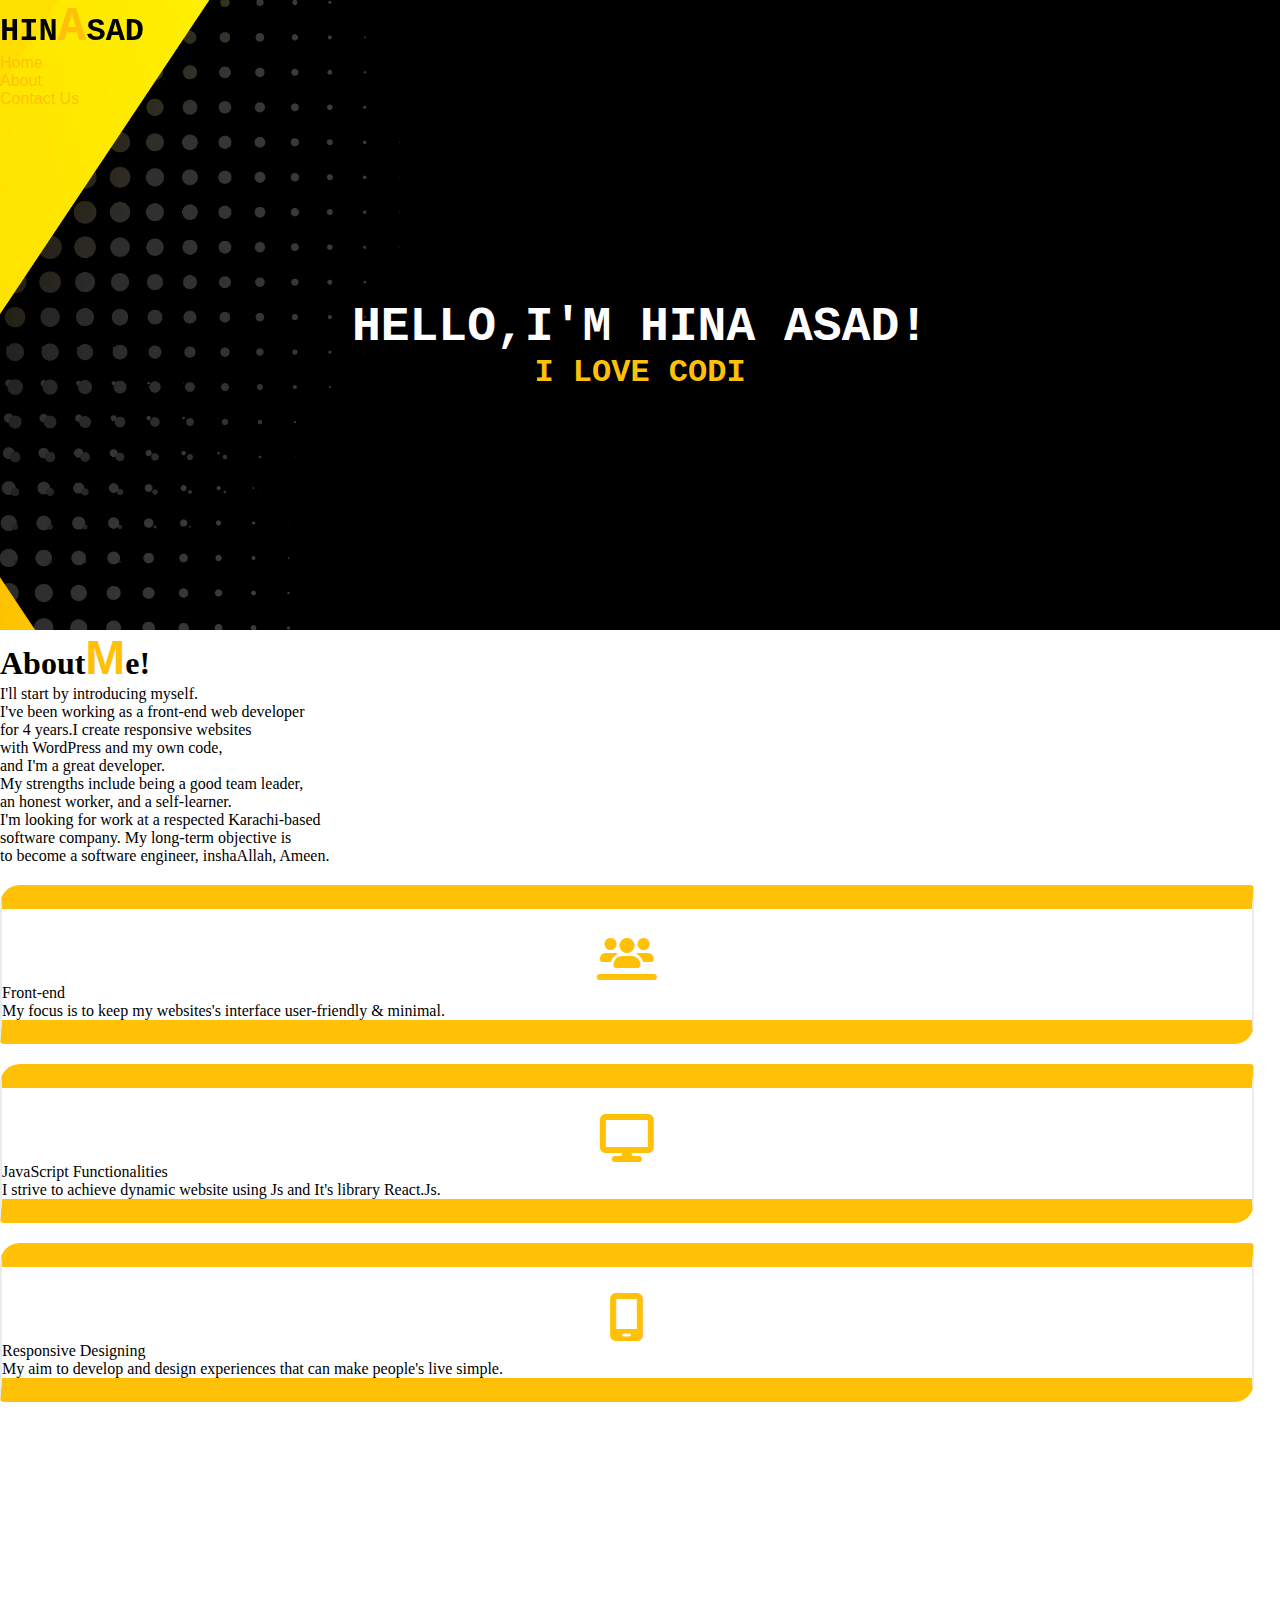
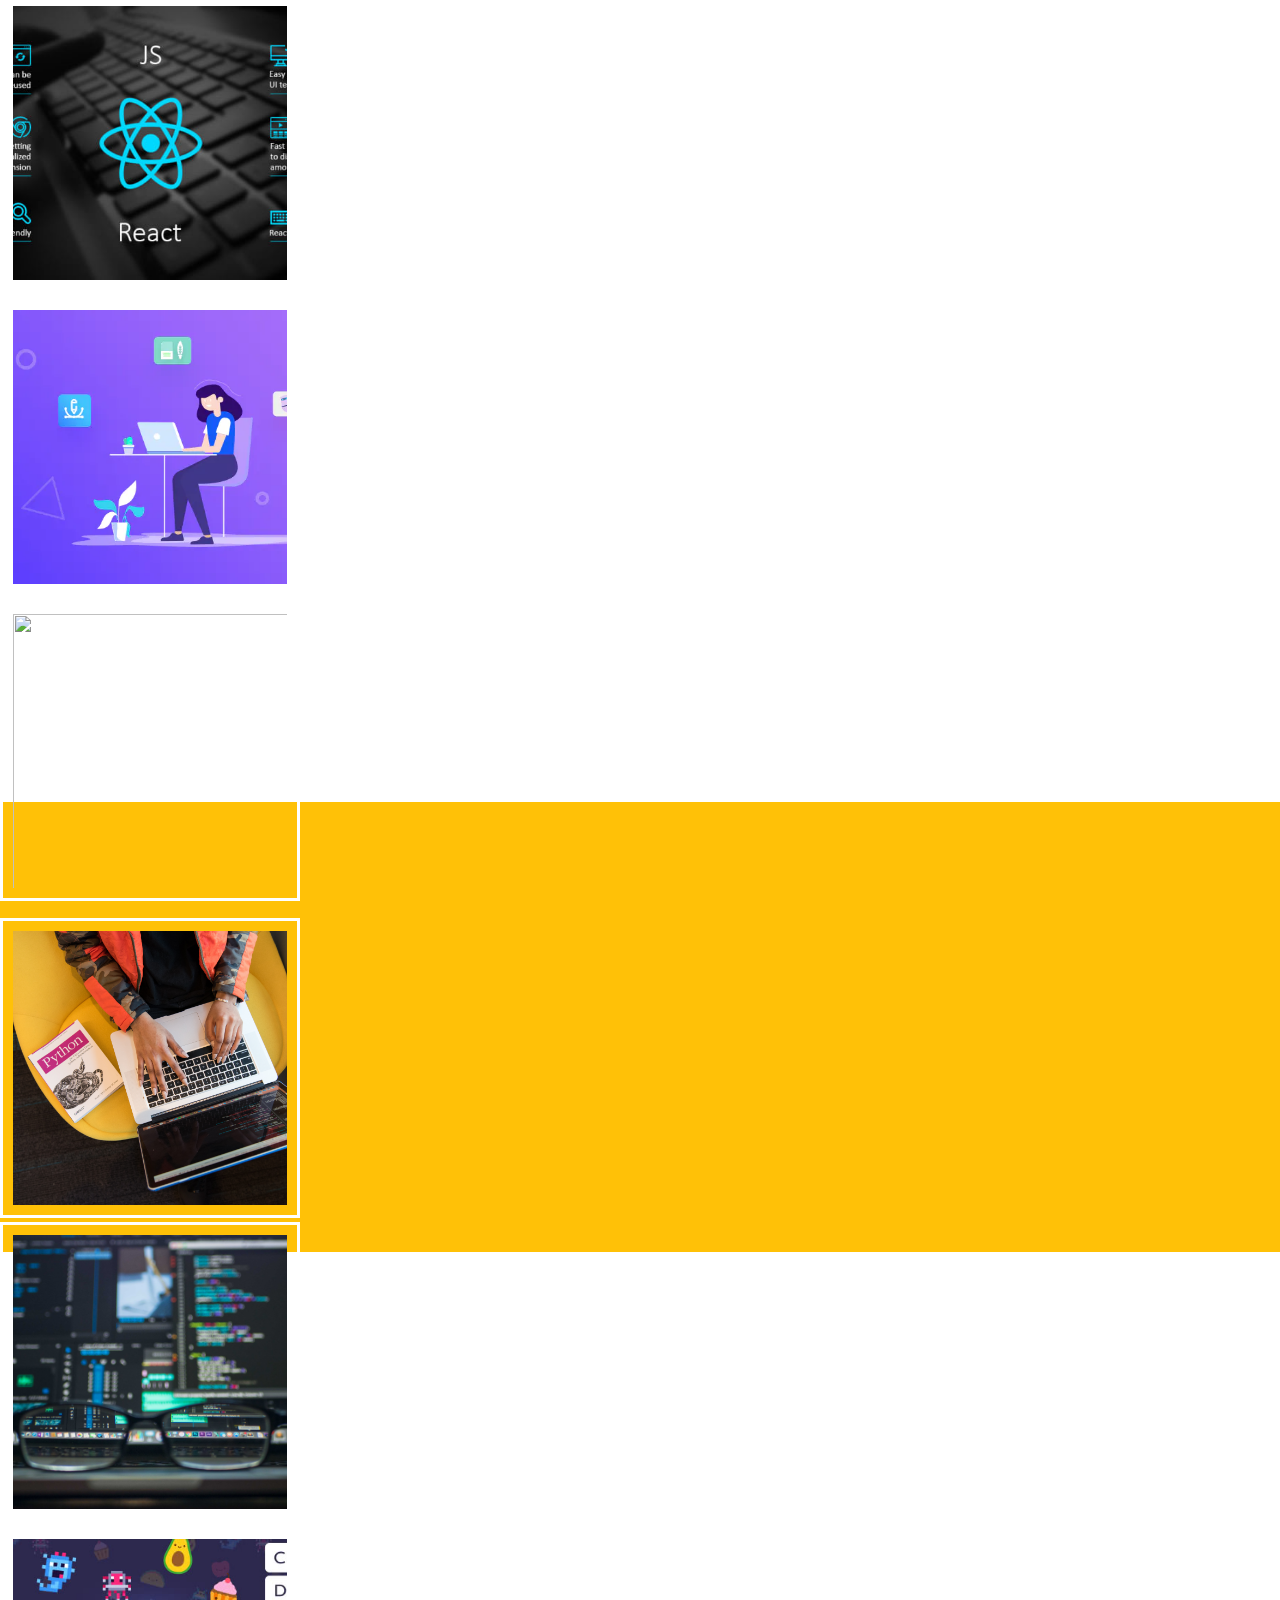
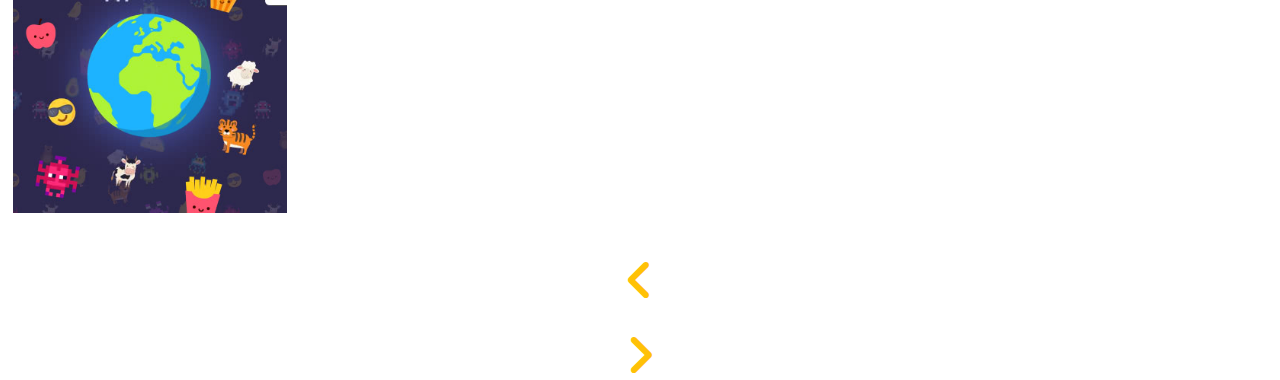
==== index.html @ 7e4883b8 "first commit" ====
<!DOCTYPE html>
<html lang="en">
<head>
    <meta charset="UTF-8">
    <meta http-equiv="X-UA-Compatible" content="IE=edge">
    <meta name="viewport" content="width=device-width, initial-scale=1.0">
    <link href="https://cdn.jsdelivr.net/npm/bootstrap@5.2.2/dist/css/bootstrap.min.css" rel="stylesheet" integrity="sha384-Zenh87qX5JnK2Jl0vWa8Ck2rdkQ2Bzep5IDxbcnCeuOxjzrPF/et3URy9Bv1WTRi" crossorigin="anonymous">
    <link rel="stylesheet" href="https://cdnjs.cloudflare.com/ajax/libs/font-awesome/6.2.0/css/all.min.css">
    <link rel="stylesheet" type="text/css" href="//cdn.jsdelivr.net/npm/slick-carousel@1.8.1/slick/slick.css"/>
    
    <title>Hina Asad Web Developer</title>
    <link rel="stylesheet" href="style.css">
</head>
<body>
  <button onclick="topFunction()" id="myBtn" title="Go to top"><i class="fa-solid fa-angle-up"></i></button>
  <header>
    <div class="">
      <div class="header">
        <nav class="navbar navbar-expand-lg bg-light">
          <div class="container">
            <a class="navbar-brand" href="#">HIN<spnan class="asad">A</spnan>SAD</a>
            <button class="navbar-toggler" type="button" data-bs-toggle="collapse" data-bs-target="#navbarNav" aria-controls="navbarNav" aria-expanded="false" aria-label="Toggle navigation">
              <span class="navbar-toggler-icon"></span>
            </button>
            <div class="collapse navbar-collapse" id="navbarNav">
              <ul class="navbar-nav">
                <li class="nav-item">
                  <a class="nav-link active" aria-current="page" href="#">Home</a>
                </li>
                <li class="nav-item">
                  <a class="nav-link" href="#about-section">About</a>
                </li>
                <li class="nav-item">
                  <a class="nav-link" href="#">Contact Us</a>
                </li>
              </ul>
            </div>
          </div>
        </nav>
          
      </div>
      <div class="text">
        <h1>Hello,I'm Hina Asad!</h1>
        <h2>Hello,</h2>
      </div>
  </div>    
  </header>

  <section id="about-section">
    <div class="container">
      <div class="row pt-5 pb-5">
        <div class="col-lg-5 col-sm-6">
          <h1>About<span class="me">M</span>e!</h1>
          <p>
            I'll start by introducing myself. <br>I've been working as a front-end web developer<br> for 4 years.I create responsive websites<br>  with WordPress and my own code,<br> and I'm a great developer. <br>My strengths include being a good team leader,<br>  an honest worker, and a self-learner.<br>  I'm looking for work at a respected Karachi-based <br>software company. My long-term objective is<br> to become a software engineer, inshaAllah, Ameen.
          </p>
        </div>
        <div class="e-col col-lg-2 col-sm-6">
          <i class="fa-solid fa-users-line"></i>                           
          <div class="mt-2 fw-bold text-center fs-4 ">Front-end</div>
          <div class="text-center mt-2 ">
              My focus is to keep my websites's interface user-friendly & minimal.</div>
          </div>
        <div class="e-col col-lg-2 col-sm-6">
          <i class="fa-solid fa-display img-rounded"></i>
          <div class="mt-2 fw-bold fs-4 text-center">JavaScript Functionalities</div>
        <div class="text-center mt-2">
            I strive to achieve dynamic website using Js and It's library React.Js.</div>
        </div>
        <div class="e-col col-lg-2 col-sm-6">
          <i class="fa-solid fa-mobile-screen"></i>
          <div class="mt-2 fw-bold fs-4 text-center">Responsive Designing</div>
        <div class="text-center mt-2">
            My aim to develop and design experiences that can make people's live simple.
        </div>
        </div>
    </div>
    </div>
  </section>
  <section class="card-section mt-4">
    <div class="container-fluid">
      <div class="row">
        <div class="col">
          <div class="bg">
            <div class="container">
              <div class="row mr-3">
                <div class="col">
                  <div class="text-2 text-center fw-regular fs-4">
                    <h1 class="">what our client says</h1>
                      <p>A client is somebody who buys goods or pays for services. Companies and other organizations may also be clients.<br> As opposed to customers, clients usually have an arrangement or a relationship with the seller.<br> For example, you are a customer if you buy a cup of coffee at a train station from a cafe stall.</p>                    
                  </div>
                  <div class="your-class d-flex justify-content-between ">
                    <div class="col">
                      <img src="./images/card-1.jpg" alt="">
                    </div>
                    <div class="col">
                      <img src="./images/card-2.webp" alt="">
                    </div>
                    <div class="col">
                      <img src="./images/card-3.jpg" alt="">
                    </div>
                    <div class="col">
                      <img src="./images/card-4.jpg" alt="">
                    </div>
                    <div class="col">
                      <img src="./images/card-7.jpg" alt="">
                    </div>
                    <div class="col">
                      <img src="./images/card-6.jpg" alt="">
                    </div>  
                   
                  </div>
                  
                  <div class="col d-flex justify-content-between  ">
                    <div class="prev-slide  "><i class="fa-solid fa-angle-left"></i></div>
                    <div class="next-slide "><i class="fa-solid fa-angle-right"></i></div>
                  </div>
                </div>
              </div>
            </div>
          </div>
          <div class="border">

          </div>
        </div>
      </div>
    </div>
  </section>
  <footer>
    <div class="container-fluid">
      <div class="row">
        <div class="col">
          <div class="footer">

          </div>

        </div>
      </div>
    </div>
    
  </footer>
  




















  

    
   

    
<script
src="https://code.jquery.com/jquery-3.6.1.min.js"
integrity="sha256-o88AwQnZB+VDvE9tvIXrMQaPlFFSUTR+nldQm1LuPXQ="
crossorigin="anonymous"></script>
    <script src="https://cdn.jsdelivr.net/npm/@popperjs/core@2.11.6/dist/umd/popper.min.js" integrity="sha384-oBqDVmMz9ATKxIep9tiCxS/Z9fNfEXiDAYTujMAeBAsjFuCZSmKbSSUnQlmh/jp3" crossorigin="anonymous"></script>
    <script src="https://cdn.jsdelivr.net/npm/bootstrap@5.2.2/dist/js/bootstrap.min.js" integrity="sha384-IDwe1+LCz02ROU9k972gdyvl+AESN10+x7tBKgc9I5HFtuNz0wWnPclzo6p9vxnk" crossorigin="anonymous"></script>
    <script type="text/javascript" src="//cdn.jsdelivr.net/npm/slick-carousel@1.8.1/slick/slick.min.js"></script>

    <script src="custom.js"></script>
    
</body>
</html>
---- style.css ----
*{
    margin: 0;
    padding: 0;
    box-sizing: border-box;
    border: 0;
    outline: none;
    text-decoration: none;
    list-style: none;
    
}
:root {
    --yellow: #ffc107;
    --white: #fff;
    --gray: #6c757d;
    --gray-dark: #343a40;
    --black: #000000;
    --dark-y: #f5a301;
    --font-family-sans-serif: -apple-system,BlinkMacSystemFont,"Segoe UI",Roboto,"Helvetica Neue",Arial,sans-serif,"Apple Color Emoji","Segoe UI Emoji","Segoe UI Symbol";
    --font-family-monospace: SFMono-Regular,Menlo,Monaco,Consolas,"Liberation Mono","Courier New",monospace;
}
html {
  scroll-behavior: smooth;

}
.header ul li a {
    color: var(--yellow);
    font-family: var(--font-family-sans-serif);    
    
} 
.navbar .navbar-expand-lg .bg-light {
  
}
.header {
    display: flex;
    justify-content: center;
    flex-direction: column-reverse;    
  
}
.header .navbar {
  width: 100%;
  top: 0;      
  position: fixed;      
}

  /* .navbar nav .flex-column .nav-link {
    color: var(--yellow);
    font-family: var(--font-family-sans-serif);
    
}  */

/* .heading span {
    color: var(--yellow);
    font-family: var(--font-family-monospace);
 } */

/* .heading {
    display: flex;
    align-items:center;
    justify-content: space-around;

} */
/* p {
    color: var(--yellow);
    font-family: var(--font-family-monospace);  
} */

body {
    
    /* font-family: 'tradegothiclt-bold', sans-serif;  */
}

  header {
    background: url(./images/banner.jpg) no-repeat  center/cover ;
    height: 70vh;
    background-attachment: fixed;   
    height: 70vh;
    
  
  }
  .text {
    display: flex;
    align-items: center;
    justify-content: center;
    flex-wrap:  wrap;
    flex-direction: column;
   

      }
  
  .text h1 {
    font-size: 3em;
    color: var(--white);
    text-transform: uppercase;
    margin-top: 300px;
    font-family: var(--font-family-monospace);
    
  }
  .text h2 {
    font-size: 2em;
    color: var(--yellow);
    text-transform: uppercase;
    font-family: var(--font-family-monospace);
  }
  #about {
    display: flex;
    align-items: center;
    justify-content: space-evenly;
    max-width: 1320px;
    /* width: 100%; */
  }
  
  .me, .asad {
   color: var(--yellow);
   font-family: var(--font-family-sans-serif);
   font-size: 1.5em;
   font-weight: bold;
  }
  
  .navbar-brand {
    color: var(--black);
   font-family: var(--font-family-monospace);
   font-size: 2em;
   font-weight: bold;
  }

    #about p {
    color: var(--white);
    margin-top: 100px;
  }
  .navbar-brand .asad {
    color: var(--yellow);
    font-family: var(--font-family-monospace);
  }
 .header .navbar .navbar-expand-lg {
  background: var(--gray-dark);
 }
  
 header .navbar-collapse {
  flex-grow: 0;
}

#about-section .e-col {
   background: var(--white); 
  border-radius: 4px;
  border: 2px #e9ecef solid;
  margin-top: 20px;
  margin-right: 2%;
  min-height: 100px;
   border-bottom: 24px solid var(--yellow); 
  border-top: 24px solid var(--yellow);  
  border-end-end-radius: 20px;
  border-start-start-radius: 20px;
}
.fa-solid {
  display: flex;
  flex-wrap: wrap;
  align-items: center;
  font-size: 48px;
  display: flex;
  flex-direction: row;
  justify-content: center;
  flex-wrap: wrap;
  color: var(--yellow);
  margin-top: 25px;
  height: 50px;
  flex-shrink: 0;
}
.bg {
  background: url(./images/bg.png) no-repeat  center / cover;
  background-attachment: fixed;
  height: 100vh;
  width: 100%;  
} 

.text-2 h1 {
  
  color: var(--white);
  text-transform: uppercase;
  margin-top: 100px;
  font-family: var(--font-family-monospace);
}

.text-2 p {
  color: var(--white);
  
}

.your-class img {
  width: 300px;
  height: 300px;
  object-fit: cover;
  border: 3px solid var(--white);
  padding: 10px;
  /* opacity: 0.3; */

}

.your-class img:hover{
  border: 3px solid var(--yellow);
  /* opacity: 1; */
}
.text p {
  color: var(--white);
}
.slick-list .draggable .slick-prev .slick-arrow .fa-angle-left {
  color: #000000;
  background: var(--yellow);
  border: 3px solid var(--black);
  border-radius: 50%;
  height: 50px;
  width: 50px;
    
}
.slick-list .draggable .slick-next .slick-arrow .fa-angle-right {
  color: #000000;
  background: var(--yellow);
  border: 3px solid var(--black);
  border-radius: 50%;
  height: 50px;
  width: 50px; 
  
}
.prev-slide .fa-angle-left:hover, .next-slide .fa-angle-right:hover {
  background-color: #6c757d;
  color: #fff;
  border: 3px solid var(--white);
}

.border {
  background: var(--yellow);
  height: 50vh;
  width: 100%;
}
.footer {
  background: var(--black);
  height: 7 0vh;
}
#myBtn {
   display: none; 
  position: fixed;
  bottom: 20px;
  right: 30px;
  z-index: 999;
  font-size: 18px;
  border: none;
  outline: none;
  /* background-color: var(--black); */
  color: white;
  cursor: pointer;
  padding: 15px;
  border-radius: 4px;
  scroll-behavior: smooth;  
}


@media screen and (max-width: 767px) {
  header {
    height: auto;

  }
  .text-2 h1 {
    margin-top: 50px;
  }
  .text {
    margin-top: 0px;
  }
  .next-slide .fa-angle-right, .prev-slide .fa-angle-left {
    display: none;
  }
}
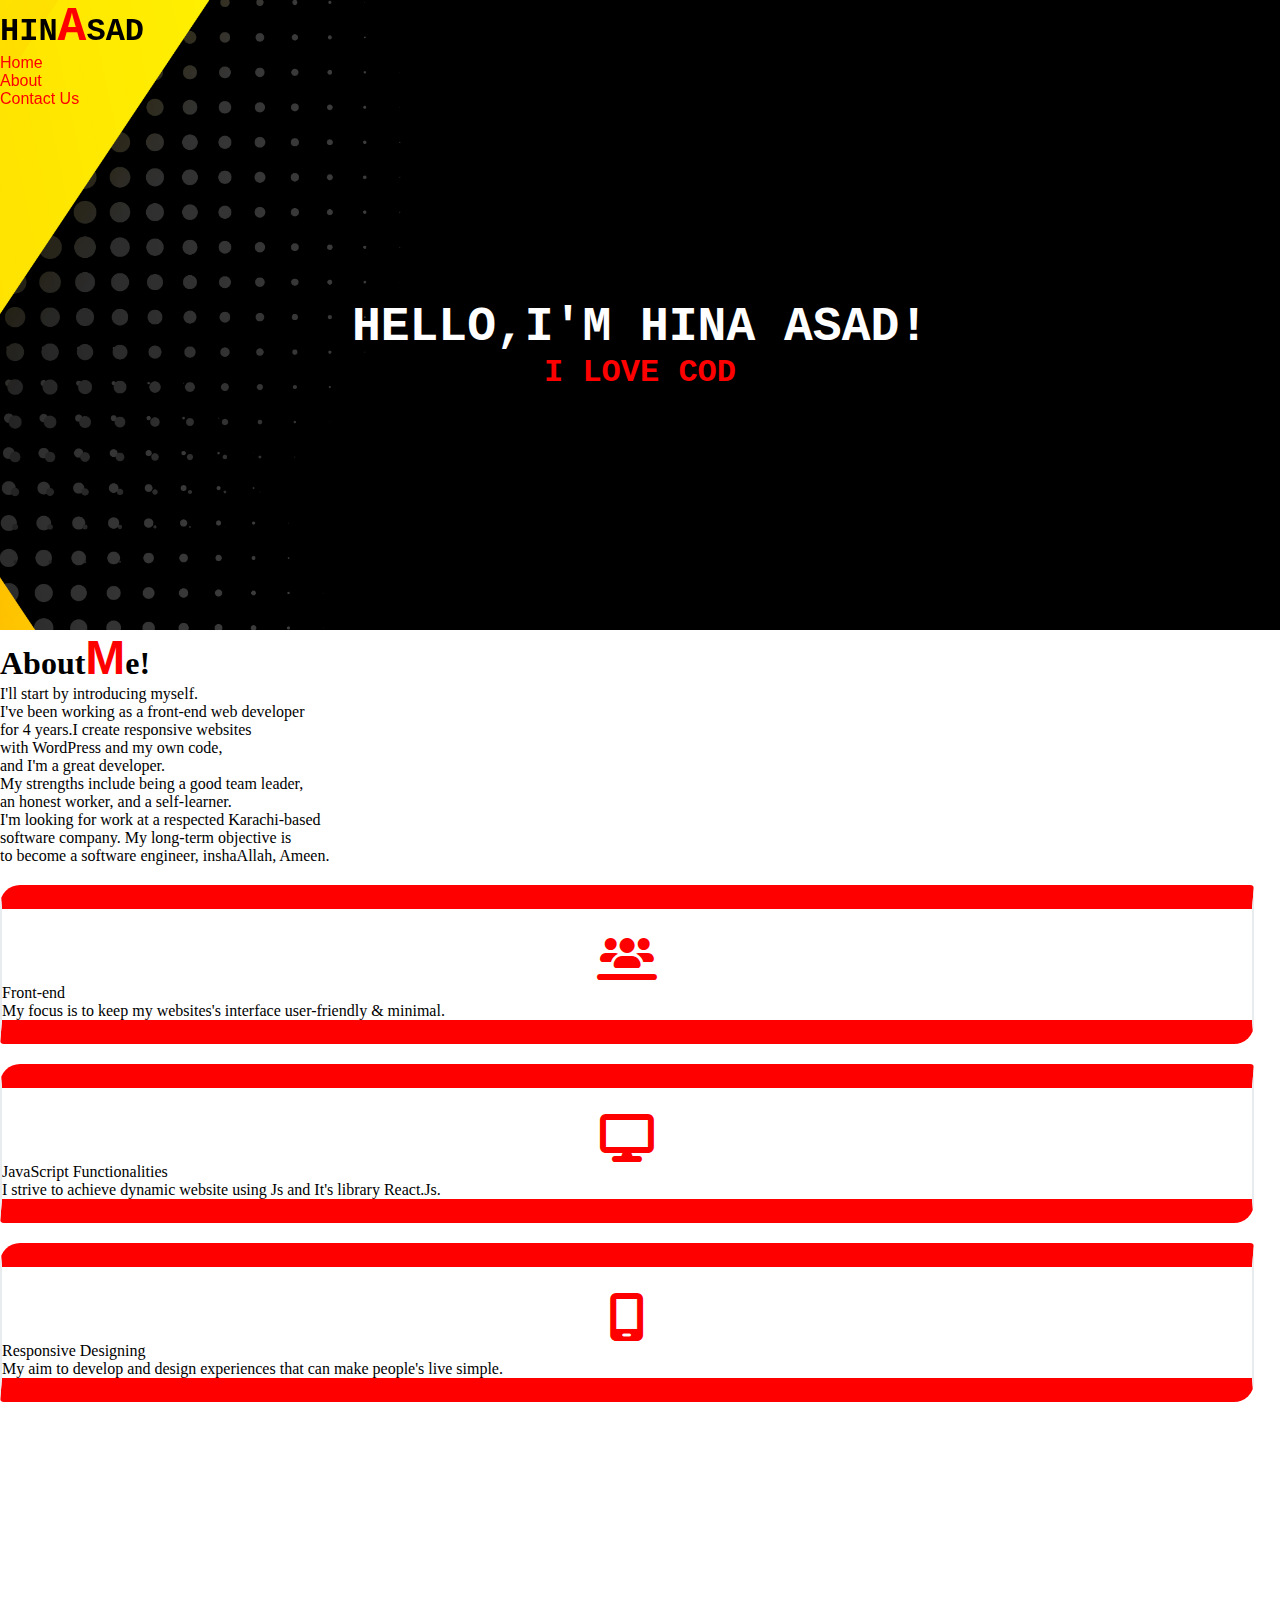
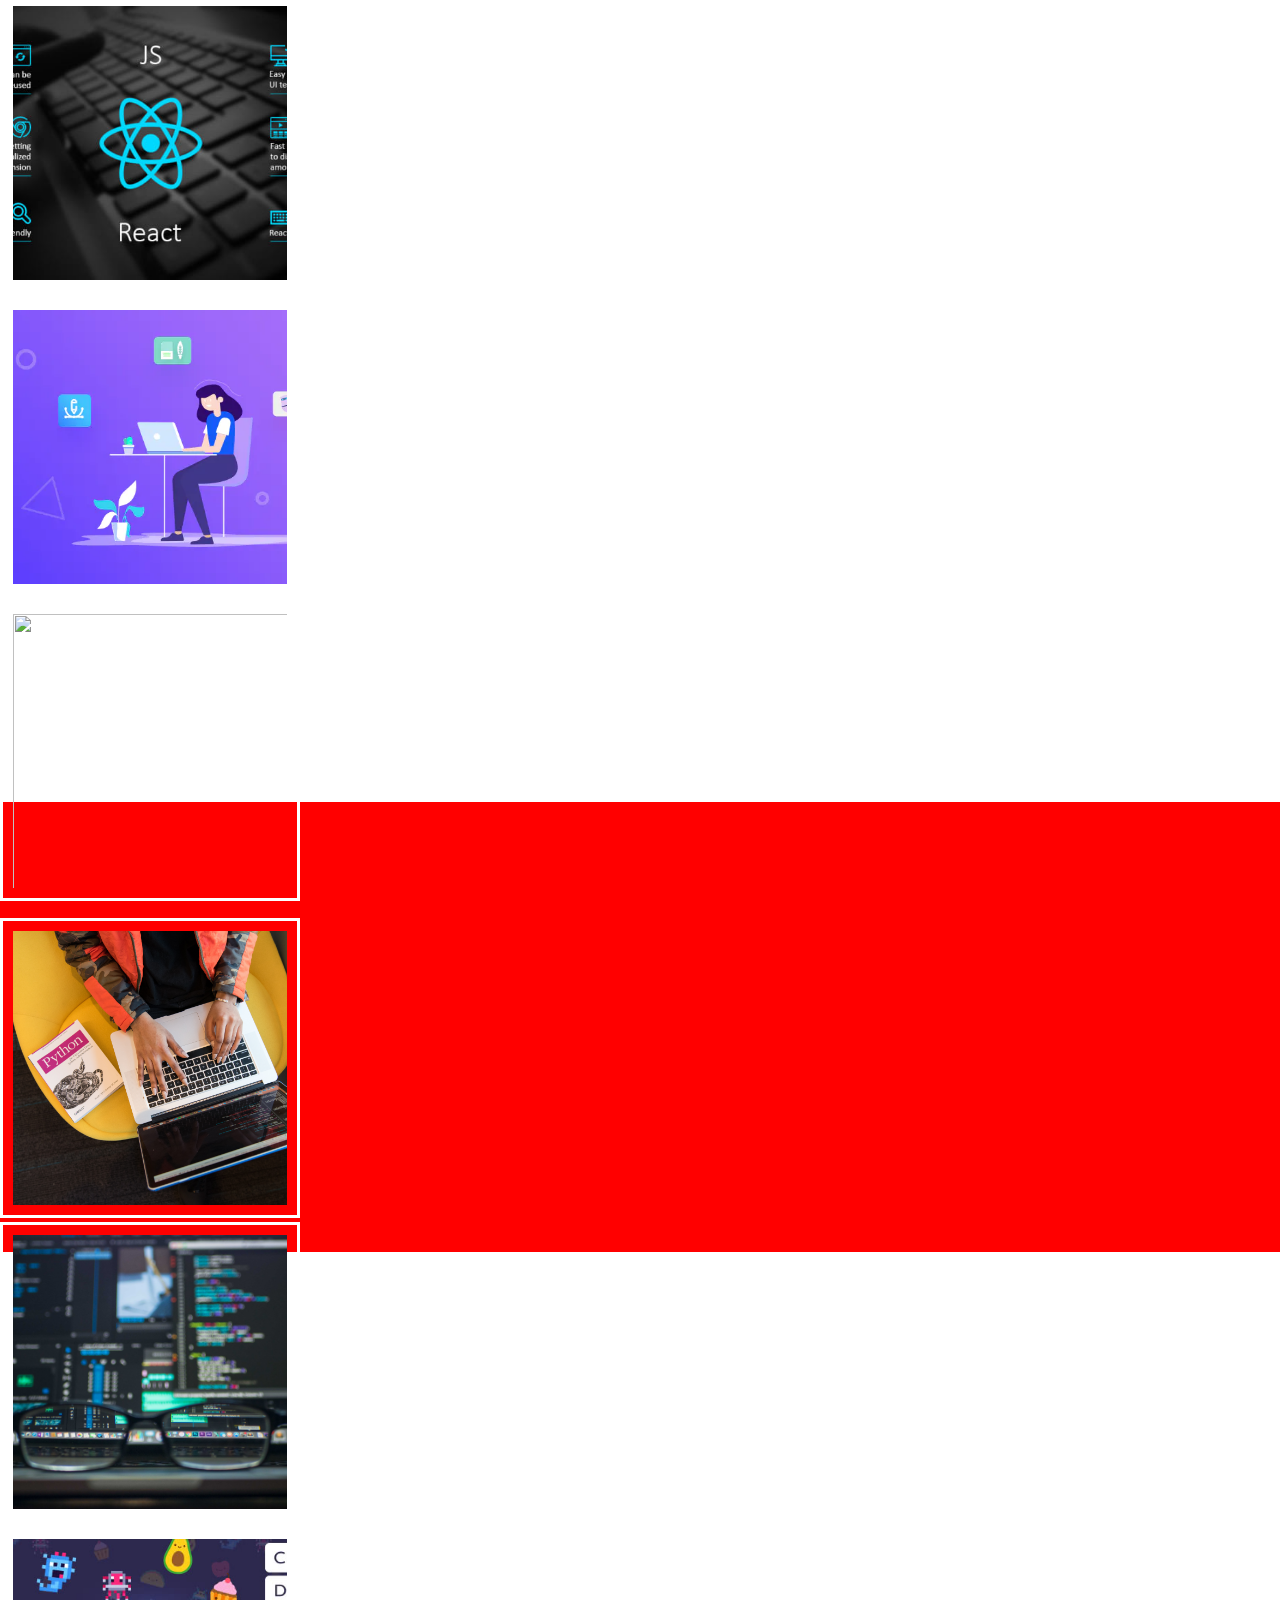
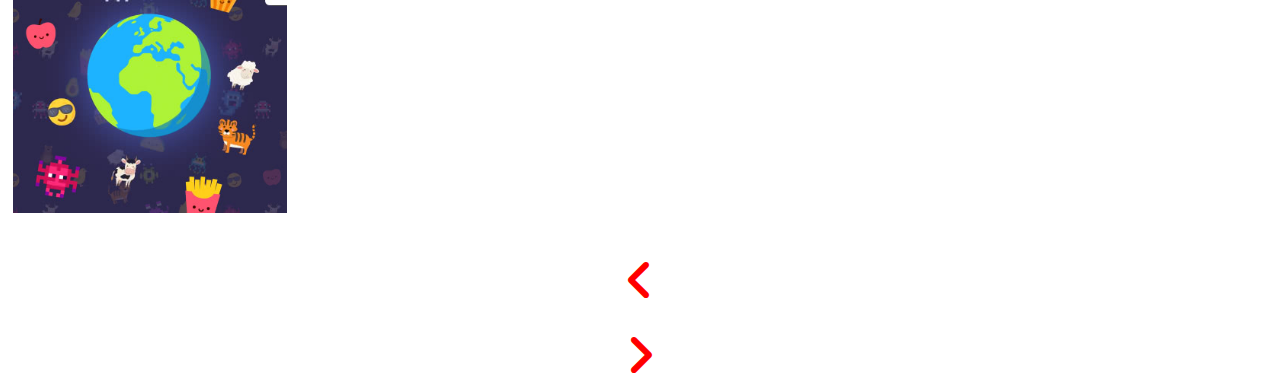
==== commit d154d99c: "change color" ====
--- a/index.html
+++ b/index.html
@@ -177,4 +177,9 @@
     <script src="custom.js"></script>
     
 </body>
-</html>+</html>
+
+
+
+
+
--- a/style.css
+++ b/style.css
@@ -9,7 +9,8 @@
     
 }
 :root {
-    --yellow: #ffc107;
+    /* --yellow: #ffc107; */
+    --yellow: red;
     --white: #fff;
     --gray: #6c757d;
     --gray-dark: #343a40;
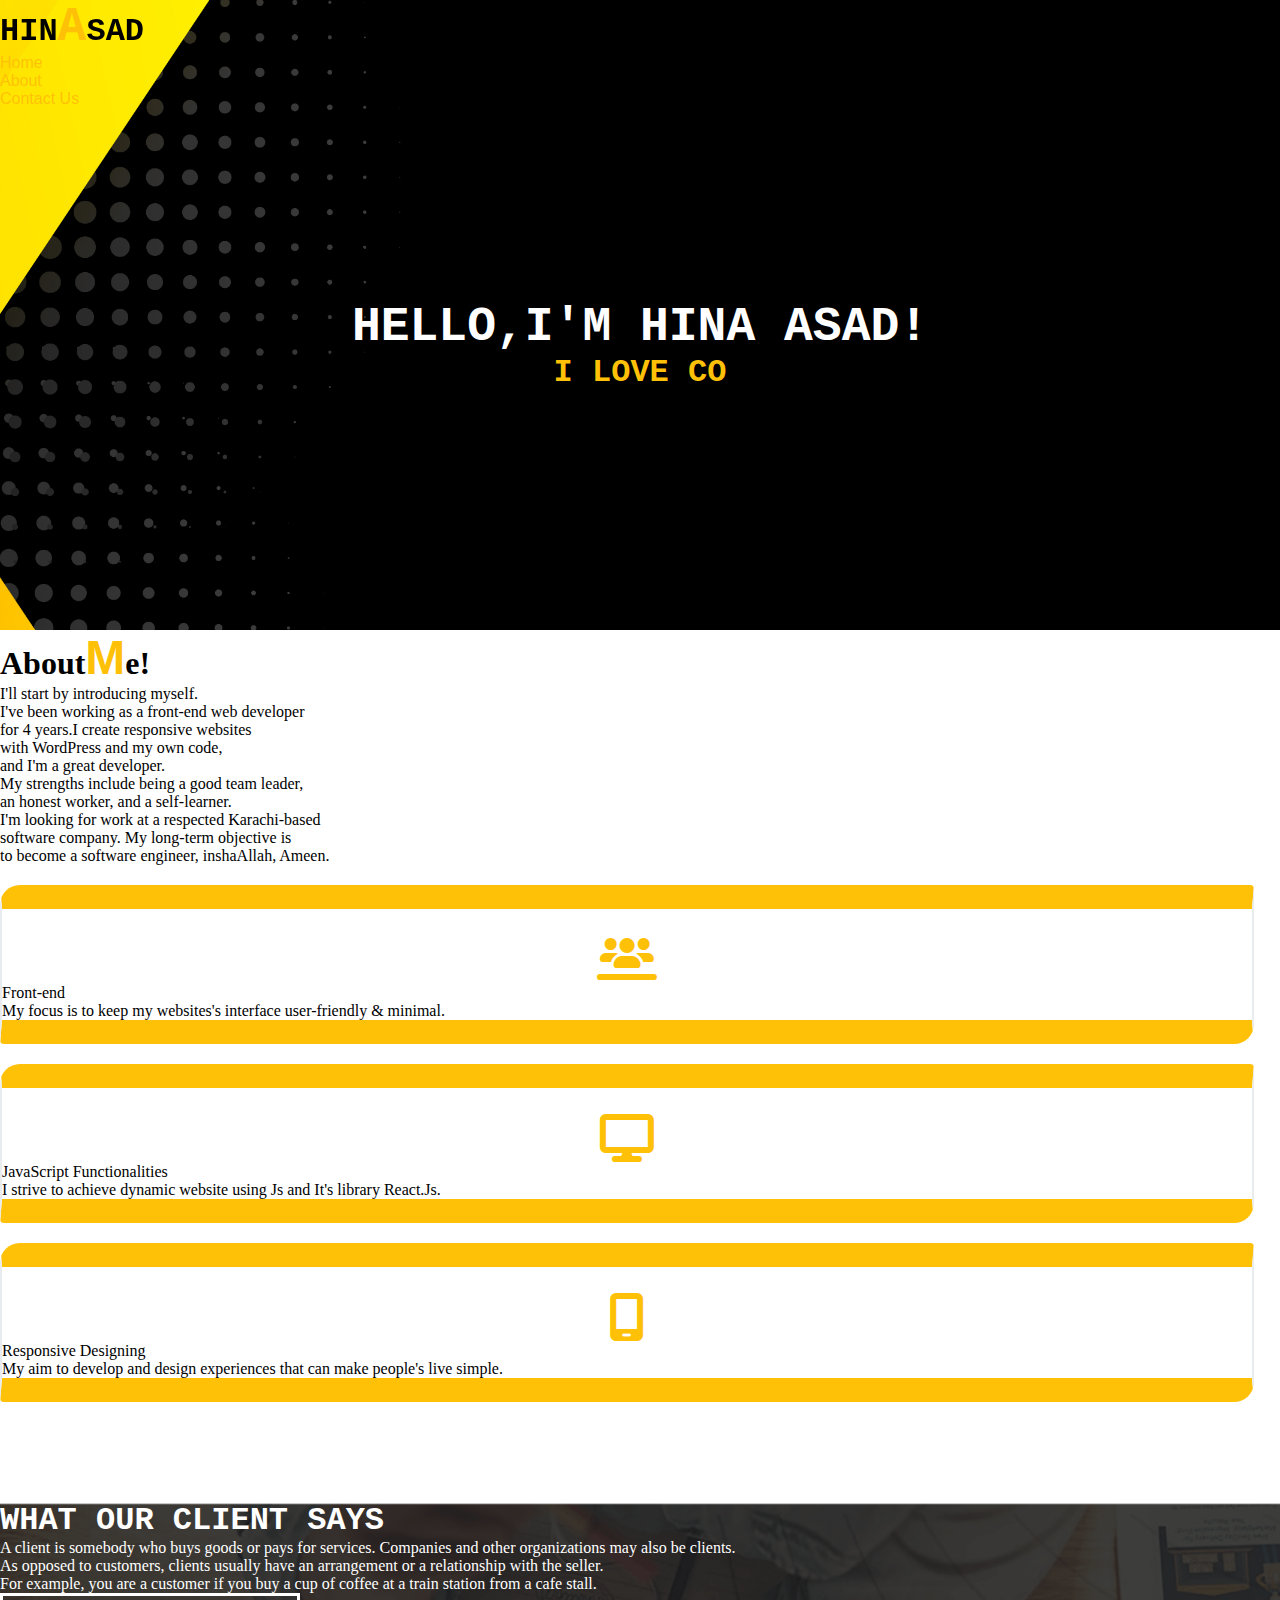
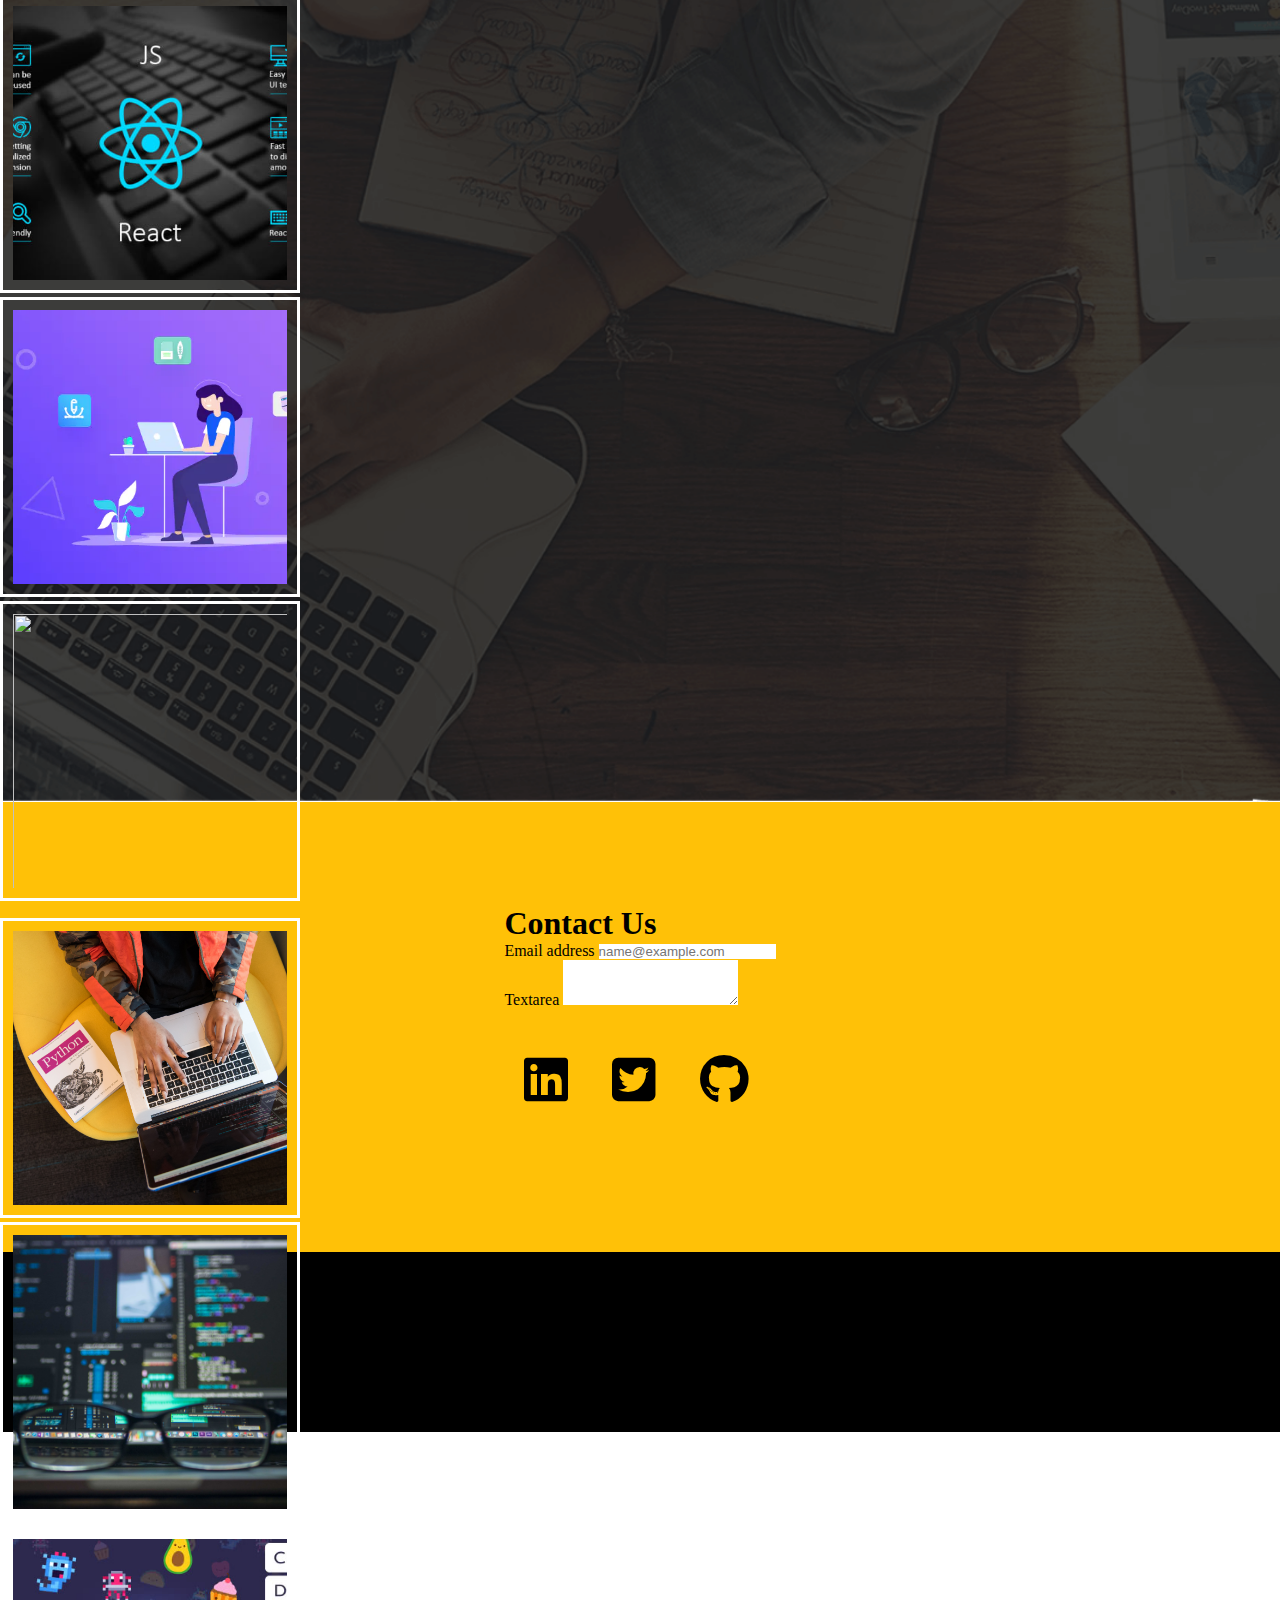
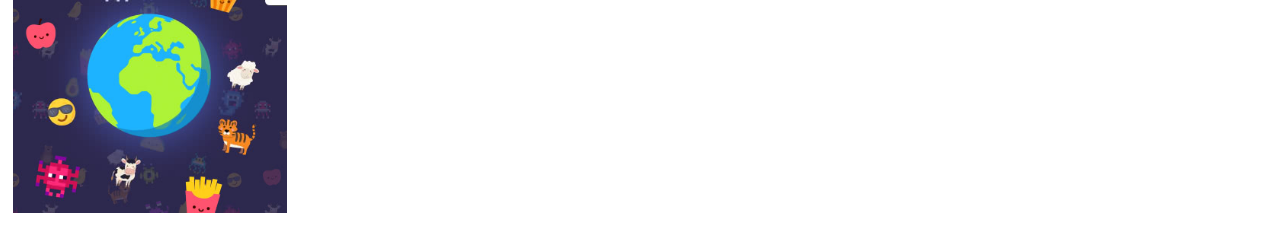
==== commit 6ad2da6a: "slider update" ====
--- a/index.html
+++ b/index.html
@@ -6,10 +6,14 @@
     <meta name="viewport" content="width=device-width, initial-scale=1.0">
     <link href="https://cdn.jsdelivr.net/npm/bootstrap@5.2.2/dist/css/bootstrap.min.css" rel="stylesheet" integrity="sha384-Zenh87qX5JnK2Jl0vWa8Ck2rdkQ2Bzep5IDxbcnCeuOxjzrPF/et3URy9Bv1WTRi" crossorigin="anonymous">
     <link rel="stylesheet" href="https://cdnjs.cloudflare.com/ajax/libs/font-awesome/6.2.0/css/all.min.css">
-    <link rel="stylesheet" type="text/css" href="//cdn.jsdelivr.net/npm/slick-carousel@1.8.1/slick/slick.css"/>
+    <link rel="stylesheet" type="text/css" href="slick.css"/>
     
     <title>Hina Asad Web Developer</title>
     <link rel="stylesheet" href="style.css">
+    <script
+src="https://code.jquery.com/jquery-3.6.1.min.js"
+integrity="sha256-o88AwQnZB+VDvE9tvIXrMQaPlFFSUTR+nldQm1LuPXQ="
+crossorigin="anonymous"></script>
 </head>
 <body>
   <button onclick="topFunction()" id="myBtn" title="Go to top"><i class="fa-solid fa-angle-up"></i></button>
@@ -31,7 +35,7 @@
                   <a class="nav-link" href="#about-section">About</a>
                 </li>
                 <li class="nav-item">
-                  <a class="nav-link" href="#">Contact Us</a>
+                  <a class="nav-link" href="#contact-us">Contact Us</a>
                 </li>
               </ul>
             </div>
@@ -111,22 +115,44 @@
                    
                   </div>
                   
-                  <div class="col d-flex justify-content-between  ">
+                  <!-- <div class="col d-flex justify-content-between  ">
                     <div class="prev-slide  "><i class="fa-solid fa-angle-left"></i></div>
                     <div class="next-slide "><i class="fa-solid fa-angle-right"></i></div>
-                  </div>
+                  </div> -->
                 </div>
               </div>
             </div>
           </div>
-          <div class="border">
-
+          <div class="container-fluid border">
+            <div class="row">
+              <div class="col">
+                <h1>Contact Us</h1>
+          <div class="container-fluid ">
+            <div class="row">
+              <div class="col e-col ">
+                  <div class="mb-3 ">
+                    <label for="exampleFormControlInput1" class="form-label">Email address</label>
+                    <input type="email" class="form-control" id="exampleFormControlInput1" placeholder="name@example.com">
+                  </div>
+                  <div class="mb-3">
+                    <label for="exampleFormControlTextarea1" class="form-label">Textarea</label>
+                    <textarea class="form-control" id="exampleFormControlTextarea1" rows="3"></textarea>
+                  </div>                            
+      
+              </div>
+            </div>
+            <div id="icons">
+              <a href="#"><i class="fa-brands fa-linkedin"></i></a>          
+              <a href="#"><i class="fa-brands fa-square-twitter"></i></a>
+              <a href=""><i class="fa-brands fa-github"></i></a>
+            </div> 
           </div>
+          
         </div>
       </div>
     </div>
   </section>
-  <footer>
+  <footer id="contact-us">
     <div class="container-fluid">
       <div class="row">
         <div class="col">
@@ -138,48 +164,12 @@
       </div>
     </div>
     
-  </footer>
-  
+  </footer>    
 
-
-
-
-
-
-
-
-
-
-
-
-
-
-
-
-
-
-
-
-  
-
-    
-   
-
-    
-<script
-src="https://code.jquery.com/jquery-3.6.1.min.js"
-integrity="sha256-o88AwQnZB+VDvE9tvIXrMQaPlFFSUTR+nldQm1LuPXQ="
-crossorigin="anonymous"></script>
     <script src="https://cdn.jsdelivr.net/npm/@popperjs/core@2.11.6/dist/umd/popper.min.js" integrity="sha384-oBqDVmMz9ATKxIep9tiCxS/Z9fNfEXiDAYTujMAeBAsjFuCZSmKbSSUnQlmh/jp3" crossorigin="anonymous"></script>
     <script src="https://cdn.jsdelivr.net/npm/bootstrap@5.2.2/dist/js/bootstrap.min.js" integrity="sha384-IDwe1+LCz02ROU9k972gdyvl+AESN10+x7tBKgc9I5HFtuNz0wWnPclzo6p9vxnk" crossorigin="anonymous"></script>
-    <script type="text/javascript" src="//cdn.jsdelivr.net/npm/slick-carousel@1.8.1/slick/slick.min.js"></script>
-
+    <script type="text/javascript" src="slick.min.js"></script>
     <script src="custom.js"></script>
     
 </body>
-</html>
-
-
-
-
-
+</html>--- a/style.css
+++ b/style.css
@@ -9,8 +9,7 @@
     
 }
 :root {
-    /* --yellow: #ffc107; */
-    --yellow: red;
+    --yellow: #ffc107;
     --white: #fff;
     --gray: #6c757d;
     --gray-dark: #343a40;
@@ -28,9 +27,9 @@
     font-family: var(--font-family-sans-serif);    
     
 } 
-.navbar .navbar-expand-lg .bg-light {
-  
-}
+/* .navbar .navbar-expand-lg .bg-light {
+  
+} */
 .header {
     display: flex;
     justify-content: center;
@@ -65,10 +64,10 @@
     font-family: var(--font-family-monospace);  
 } */
 
-body {
-    
-    /* font-family: 'tradegothiclt-bold', sans-serif;  */
-}
+/* body {
+    
+    font-family: 'tradegothiclt-bold', sans-serif;  
+} */
 
   header {
     background: url(./images/banner.jpg) no-repeat  center/cover ;
@@ -168,7 +167,7 @@
 }
 .bg {
   background: url(./images/bg.png) no-repeat  center / cover;
-  background-attachment: fixed;
+  /* background-attachment: ;  */
   height: 100vh;
   width: 100%;  
 } 
@@ -231,10 +230,18 @@
   background: var(--yellow);
   height: 50vh;
   width: 100%;
-}
-.footer {
+  display: flex;
+  align-items: center;
+  justify-content:space-evenly;
+  flex-direction:row;
+}
+  .footer {
   background: var(--black);
-  height: 7 0vh;
+  height: 20vh;
+  color: #fff;
+}
+.footer.nav-item {
+  color: #fff;
 }
 #myBtn {
    display: none; 
@@ -252,7 +259,15 @@
   border-radius: 4px;
   scroll-behavior: smooth;  
 }
-
+.contactus {
+  text-align: center;
+}
+#icons a i{
+  color: #000;
+  font-size: 50px;
+  padding: 20px;
+  line-height: 2;
+}
 
 @media screen and (max-width: 767px) {
   header {
